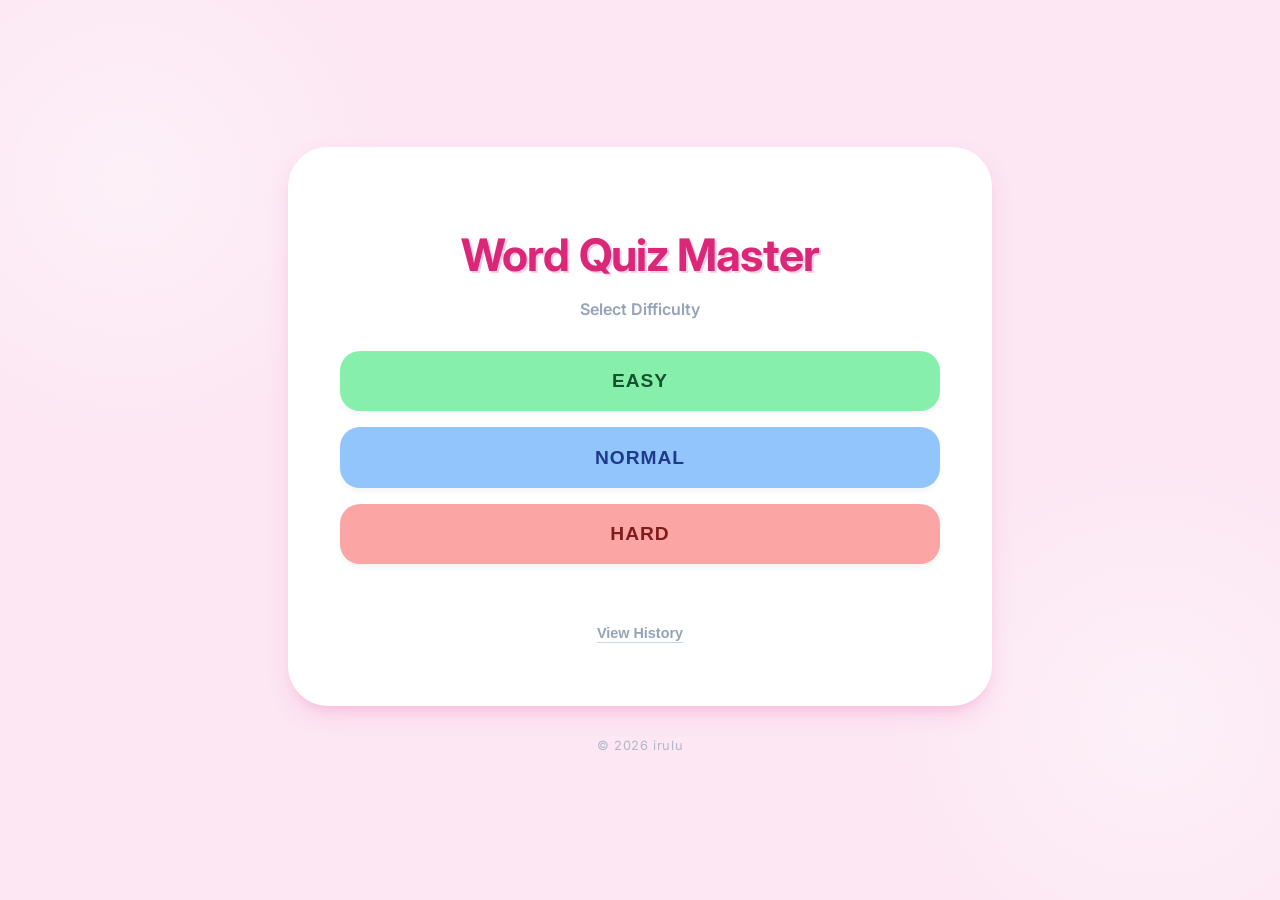
==== quiz/index.html @ e029f4ac "Add files via upload" ====
<!DOCTYPE html>
<html lang="ja">

<head>
    <meta charset="UTF-8">
    <meta name="viewport" content="width=device-width, initial-scale=1.0">
    <title>Word Quiz Master</title>
    <link rel="stylesheet" href="style.css">
    <link rel="preconnect" href="https://fonts.googleapis.com">
    <link rel="preconnect" href="https://fonts.gstatic.com" crossorigin>
    <link
        href="https://fonts.googleapis.com/css2?family=Inter:wght@400;600;800&family=Noto+Sans+JP:wght@400;700&display=swap"
        rel="stylesheet">
</head>

<body>
    <div id="game-container">
        <header>
            <h1>Word Quiz Master</h1>
            <div id="progress-bar-container" class="hidden">
                <div id="progress-bar"></div>
            </div>
        </header>

        <!-- Start Screen -->
        <main id="start-screen">
            <p class="subtitle">Select Difficulty</p>
            <div class="difficulty-options">
                <button class="diff-btn easy" onclick="startGame('easy')">
                    Easy
                </button>
                <button class="diff-btn normal" onclick="startGame('normal')">
                    Normal
                </button>
                <button class="diff-btn hard" onclick="startGame('hard')">
                    Hard
                </button>
            </div>
            <button id="history-btn" class="secondary-btn" onclick="toggleHistory()">
                View History
            </button>
        </main>

        <!-- History Screen -->
        <main id="history-screen" class="hidden">
            <h2>Game History</h2>
            <div id="history-list">
                <!-- History items injected here -->
                <p class="no-history">No games played yet.</p>
            </div>
            <button class="secondary-btn" onclick="toggleHistory()">Back to Menu</button>
        </main>

        <!-- Quiz Area -->
        <main id="quiz-area" class="hidden">
            <div id="question-container">
                <p id="question-text">Loading...</p>
            </div>
            <div id="options-container" class="grid-options">
                <!-- Options will be injected here by JS -->
            </div>
        </main>

        <!-- Result Area -->
        <footer id="result-area" class="hidden">
            <div class="result-content">
                <h2>Game Over 🎉</h2>
                <div class="score-display">
                    <span id="final-score">0</span>
                    <span class="score-label">Points</span>
                </div>
                <p id="feedback-text">Good Job!</p>
                <button id="restart-btn">Play Again</button>
                <button class="secondary-btn" onclick="resetGame()">Back to Menu</button>
            </div>
        </footer>
    </div>
    <footer id="app-footer">
        © 2026 irulu
    </footer>
    <script src="script.js"></script>
</body>

</html>
---- quiz/style.css ----
:root {
    /* Pop & Cute Palette */
    --bg-color: #fce7f3;
    /* Light pink background */
    --card-bg: #ffffff;
    --text-main: #475569;
    --text-muted: #94a3b8;

    /* Difficulty Colors (Pastel Pop) */
    --easy-color: #86efac;
    /* Pastel Green */
    --easy-text: #14532d;
    --normal-color: #93c5fd;
    /* Pastel Blue */
    --normal-text: #1e3a8a;
    --hard-color: #fca5a5;
    /* Pastel Red */
    --hard-text: #7f1d1d;

    --primary-btn: #f0abfc;
    /* Pastel Purple */
    --primary-btn-hover: #e879f9;
    --accent: #fcd34d;
    /* Yellow */
}

body {
    margin: 0;
    font-family: 'Inter', 'Noto Sans JP', sans-serif;
    background-color: var(--bg-color);
    background-image:
        radial-gradient(circle at 10% 20%, rgba(255, 255, 255, 0.4) 0%, transparent 20%),
        radial-gradient(circle at 90% 80%, rgba(255, 255, 255, 0.4) 0%, transparent 20%);
    color: var(--text-main);
    display: flex;
    flex-direction: column;
    /* Changed for footer alignment */
    justify-content: center;
    align-items: center;
    min-height: 100vh;
    padding: 1rem;
    box-sizing: border-box;
}

#game-container {
    background: var(--card-bg);
    border: 4px solid #fff;
    padding: 2.5rem;
    border-radius: 40px;
    /* Super rounded */
    box-shadow:
        0 10px 25px -5px rgba(244, 114, 182, 0.3),
        0 8px 10px -6px rgba(244, 114, 182, 0.2);
    width: 100%;
    max-width: 500px;
    text-align: center;
    animation: bounceIn 0.6s cubic-bezier(0.175, 0.885, 0.32, 1.275);
    position: relative;
    max-height: 85vh;
    /* Adjusted for footer space */
    overflow-y: auto;
    flex-grow: 0;
}

@keyframes bounceIn {
    0% {
        opacity: 0;
        transform: scale(0.8);
    }

    100% {
        opacity: 1;
        transform: scale(1);
    }
}

h1 {
    font-size: 2.2rem;
    margin-bottom: 0.5rem;
    color: #db2777;
    /* Pink text */
    letter-spacing: -0.02em;
    line-height: 1.2;
    text-shadow: 2px 2px 0px #fbcfe8;
}

.subtitle {
    color: var(--text-muted);
    margin-bottom: 2rem;
    font-size: 1rem;
    font-weight: 600;
}

#progress-bar-container {
    width: 100%;
    height: 12px;
    background: #f1f5f9;
    border-radius: 6px;
    margin: 1.5rem 0;
    overflow: hidden;
    border: 2px solid #e2e8f0;
}

#progress-bar {
    height: 100%;
    background: linear-gradient(90deg, #f0abfc, #a855f7);
    width: 0%;
    transition: width 0.3s ease;
    border-radius: 4px;
}

/* Buttons */
button {
    background: #fff;
    border: 2px solid #e2e8f0;
    color: var(--text-main);
    padding: 1rem;
    border-radius: 20px;
    /* Bubbly */
    font-size: 1.1rem;
    font-weight: 700;
    cursor: pointer;
    transition: all 0.2s cubic-bezier(0.4, 0, 0.2, 1);
    width: 100%;
    box-shadow: 0 4px 6px -1px rgba(0, 0, 0, 0.05);
}

button:hover {
    transform: translateY(-3px);
    box-shadow: 0 10px 15px -3px rgba(0, 0, 0, 0.1);
}

button:active {
    transform: translateY(0);
}

/* Secondary Button (History/Back) */
.secondary-btn {
    background: transparent;
    border: none;
    box-shadow: none;
    margin-top: 1rem;
    font-size: 0.9rem;
    padding: 0.8rem;
    color: #94a3b8;
    text-decoration: underline;
    text-decoration-color: #cbd5e1;
    text-underline-offset: 4px;
}

.secondary-btn:hover {
    background: transparent;
    color: #64748b;
    transform: none;
    box-shadow: none;
    text-decoration-color: #94a3b8;
}

/* Start Screen */
.difficulty-options {
    display: flex;
    flex-direction: column;
    gap: 1rem;
    margin-bottom: 2rem;
}

.diff-btn {
    border-width: 0;
    font-size: 1.2rem;
    padding: 1.2rem;
    text-transform: uppercase;
    letter-spacing: 0.05em;
}

.diff-btn.easy {
    background: var(--easy-color);
    color: var(--easy-text);
}

.diff-btn.normal {
    background: var(--normal-color);
    color: var(--normal-text);
}

.diff-btn.hard {
    background: var(--hard-color);
    color: var(--hard-text);
}

.diff-btn:hover {
    filter: brightness(1.05);
}

/* History Screen */
#history-list {
    text-align: left;
    max-height: 300px;
    overflow-y: auto;
    background: #f8fafc;
    border-radius: 20px;
    padding: 1rem;
    margin-bottom: 1rem;
    border: 2px solid #e2e8f0;
}

.history-item {
    display: flex;
    justify-content: space-between;
    padding: 0.8rem;
    border-bottom: 2px dashed #e2e8f0;
    font-size: 0.95rem;
}

.history-item:last-child {
    border-bottom: none;
}

.history-score {
    font-weight: 800;
    color: #db2777;
}

.history-date {
    color: var(--text-muted);
    font-size: 0.8rem;
}

.no-history {
    text-align: center;
    color: var(--text-muted);
    font-style: italic;
    padding: 1rem;
}

/* Quiz Area */
#question-text {
    font-size: 1.6rem;
    font-weight: 800;
    margin-bottom: 2rem;
    line-height: 1.4;
    min-height: 3em;
    display: flex;
    align-items: center;
    justify-content: center;
    color: #334155;
}

.grid-options {
    display: grid;
    grid-template-columns: 1fr;
    gap: 1rem;
}

.option-btn {
    text-align: center;
    padding: 1.2rem;
    background: #fff;
    border: 2px solid #e2e8f0;
    color: #475569;
}

.option-btn:hover {
    background: #f0f9ff;
    border-color: #38bdf8;
    color: #0c4a6e;
}

/* Result Styles */
.score-display {
    font-size: 4rem;
    font-weight: 900;
    color: #db2777;
    margin: 1rem 0;
    display: flex;
    flex-direction: column;
    align-items: center;
    line-height: 1;
    text-shadow: 3px 3px 0px #fbcfe8;
}

.score-label {
    font-size: 1.1rem;
    color: var(--text-muted);
    font-weight: 600;
    margin-top: 0.5rem;
    text-shadow: none;
}

#restart-btn {
    background: var(--primary-btn);
    color: #fff;
    border: none;
    margin-top: 1.5rem;
    width: 100%;
    font-size: 1.2rem;
    padding: 1.2rem;
    text-shadow: 1px 1px 0px rgba(0, 0, 0, 0.1);
}

#restart-btn:hover {
    background: var(--primary-btn-hover);
    box-shadow: 0 10px 20px -5px rgba(232, 121, 249, 0.4);
}

.hidden {
    display: none !important;
}

/* Footer Styles */
#app-footer {
    margin-top: 2rem;
    font-size: 0.8rem;
    color: var(--text-muted);
    font-family: 'Inter', sans-serif;
    letter-spacing: 0.05em;
    opacity: 0.7;
}

/* Larger Screens */
@media (min-width: 640px) {
    #game-container {
        padding: 3rem;
        max-width: 600px;
    }

    .grid-options {
        grid-template-columns: 1fr 1fr;
        gap: 1.2rem;
    }

    h1 {
        font-size: 2.8rem;
    }
}
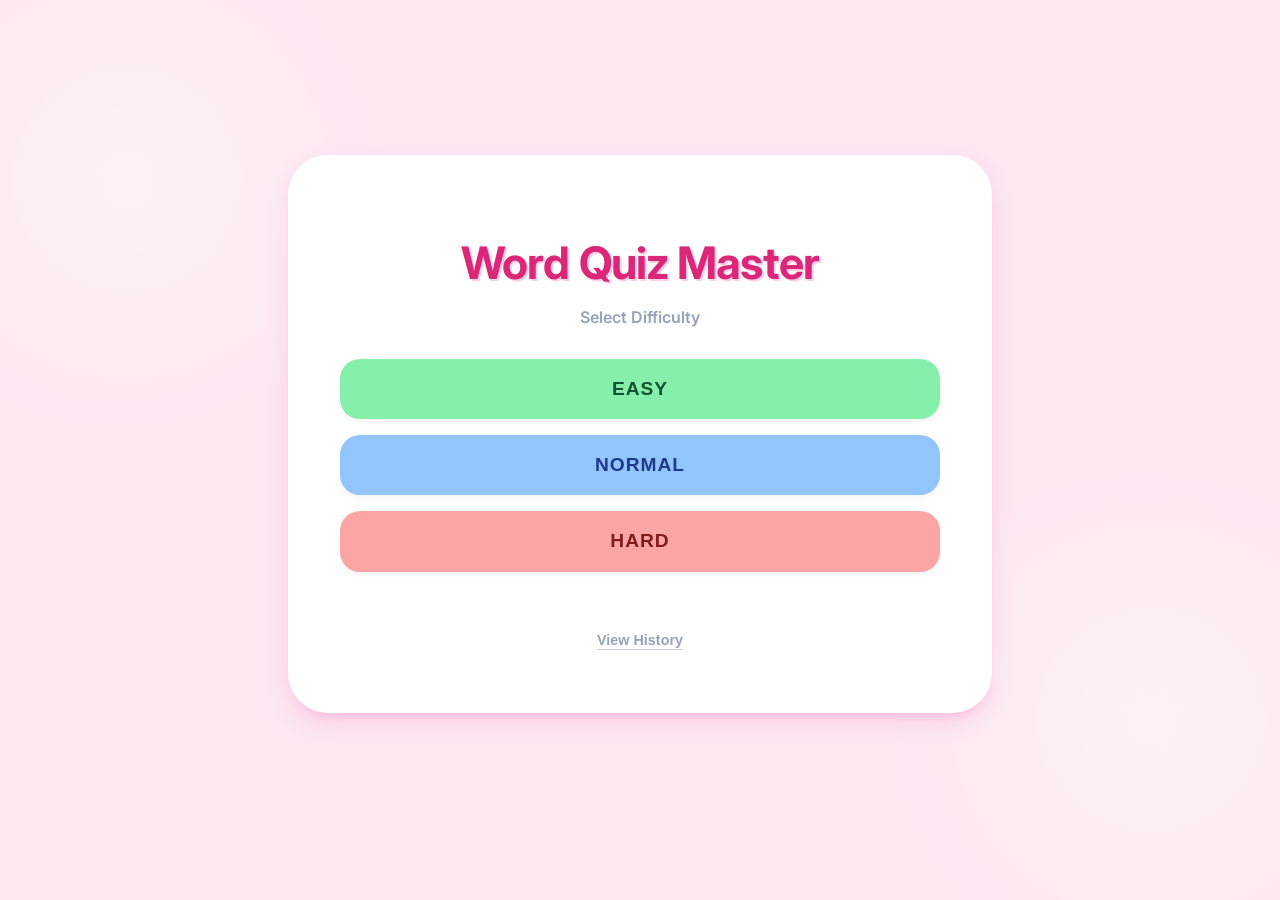
==== commit d7c8a7d8: "aaaaaa" ====
--- a/quiz/index.html
+++ b/quiz/index.html
@@ -76,9 +76,9 @@
         </footer>
     </div>
     <footer id="app-footer">
-        © 2026 irulu
+        
     </footer>
     <script src="script.js"></script>
 </body>
 
-</html>+</html>
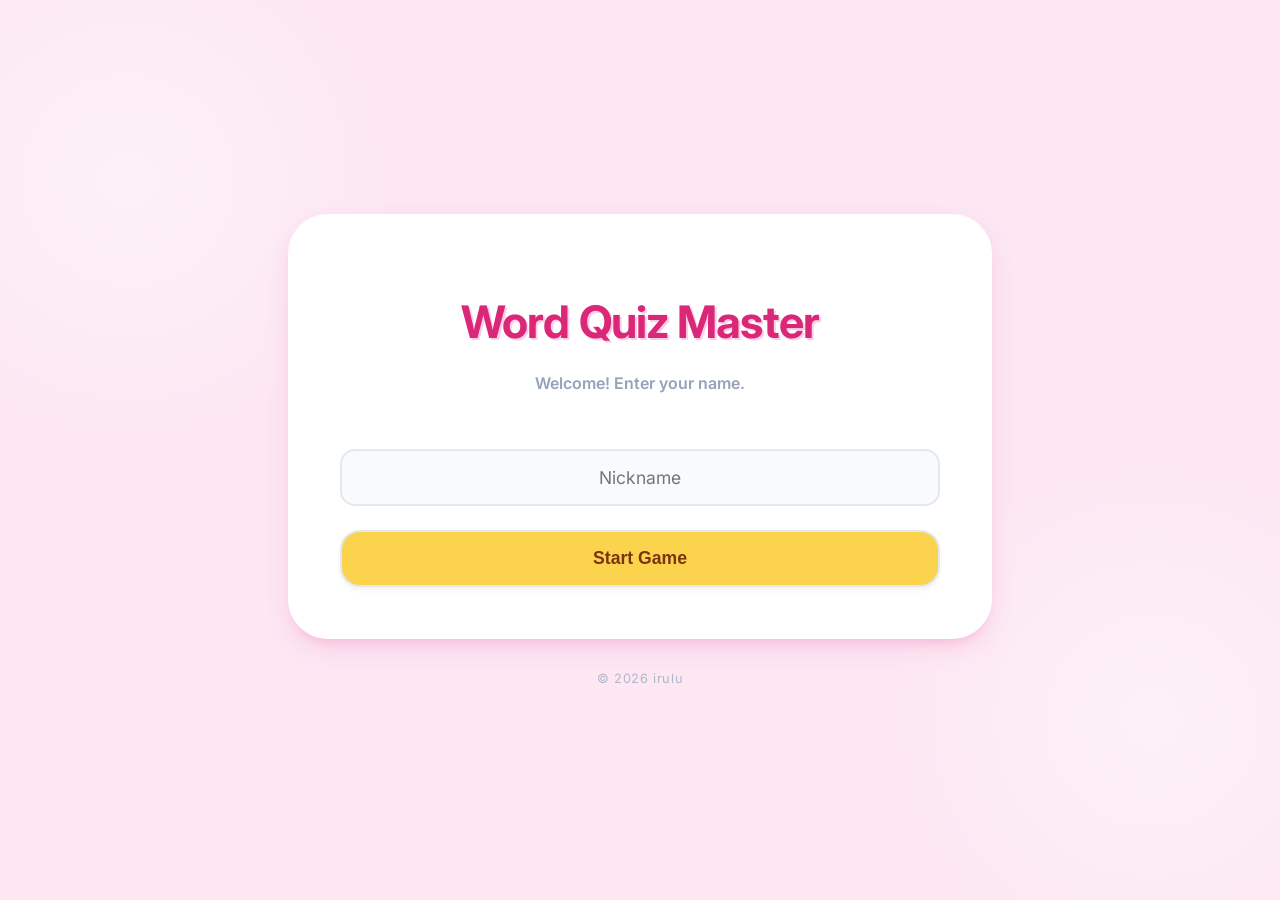
==== commit 0e0095b2: "new word quiz-IA" ====
--- a/quiz/index.html
+++ b/quiz/index.html
@@ -16,14 +16,25 @@
 <body>
     <div id="game-container">
         <header>
+            <div id="header-top" class="hidden">
+                <span id="player-name-display">Player</span>
+                <button id="exit-btn" onclick="exitGame()">✕</button>
+            </div>
             <h1>Word Quiz Master</h1>
             <div id="progress-bar-container" class="hidden">
                 <div id="progress-bar"></div>
             </div>
         </header>
 
+        <!-- Login Screen -->
+        <main id="login-screen">
+            <p class="subtitle">Welcome! Enter your name.</p>
+            <input type="text" id="nickname-input" placeholder="Nickname" maxlength="10">
+            <button id="login-btn" onclick="registerUser()">Start Game</button>
+        </main>
+
         <!-- Start Screen -->
-        <main id="start-screen">
+        <main id="start-screen" class="hidden">
             <p class="subtitle">Select Difficulty</p>
             <div class="difficulty-options">
                 <button class="diff-btn easy" onclick="startGame('easy')">
@@ -36,9 +47,14 @@
                     Hard
                 </button>
             </div>
-            <button id="history-btn" class="secondary-btn" onclick="toggleHistory()">
-                View History
-            </button>
+            <div class="menu-buttons">
+                <button id="history-btn" class="secondary-btn" onclick="toggleHistory()">
+                    View History
+                </button>
+                <button id="vocab-btn" class="secondary-btn" onclick="toggleWordList()">
+                    My Words 📚
+                </button>
+            </div>
         </main>
 
         <!-- History Screen -->
@@ -51,6 +67,25 @@
             <button class="secondary-btn" onclick="toggleHistory()">Back to Menu</button>
         </main>
 
+        <!-- Word List Screen -->
+        <main id="word-list-screen" class="hidden">
+            <h2>My Vocabulary</h2>
+            <div id="word-stats-summary">
+                <div class="stat-box mastered">
+                    <span class="stat-num" id="stat-mastered">0</span>
+                    <span class="stat-label">Mastered</span>
+                </div>
+                <div class="stat-box review">
+                    <span class="stat-num" id="stat-review">0</span>
+                    <span class="stat-label">Review</span>
+                </div>
+            </div>
+            <div id="vocab-list">
+                <!-- Word items injected here -->
+            </div>
+            <button class="secondary-btn" onclick="toggleWordList()">Back to Menu</button>
+        </main>
+
         <!-- Quiz Area -->
         <main id="quiz-area" class="hidden">
             <div id="question-container">
@@ -59,26 +94,51 @@
             <div id="options-container" class="grid-options">
                 <!-- Options will be injected here by JS -->
             </div>
+
+            <!-- Immediate Feedback Overlay -->
+            <div id="feedback-overlay" class="hidden">
+                <div class="feedback-content">
+                    <h2 id="feedback-title">Correct!</h2>
+                    <p id="feedback-detail">Meaning: ...</p>
+                    <button id="next-btn" onclick="nextQuestion()">Next Question ➜</button>
+                </div>
+            </div>
         </main>
 
         <!-- Result Area -->
         <footer id="result-area" class="hidden">
             <div class="result-content">
                 <h2>Game Over 🎉</h2>
+
+                <!-- Pie Chart Container -->
+                <div id="chart-container">
+                    <div id="score-pie-chart">
+                        <span id="score-text-center">0%</span>
+                    </div>
+                </div>
+
                 <div class="score-display">
-                    <span id="final-score">0</span>
-                    <span class="score-label">Points</span>
+                    <span id="final-score">0</span> / 5
                 </div>
                 <p id="feedback-text">Good Job!</p>
+
+                <!-- Review List Container -->
+                <div id="review-container">
+                    <h3>Review & Mnemonics</h3>
+                    <div id="review-list">
+                        <!-- Review items injected here -->
+                    </div>
+                </div>
+
                 <button id="restart-btn">Play Again</button>
                 <button class="secondary-btn" onclick="resetGame()">Back to Menu</button>
             </div>
         </footer>
     </div>
     <footer id="app-footer">
-        
+        © 2026 irulu
     </footer>
     <script src="script.js"></script>
 </body>
 
-</html>
+</html>
--- a/quiz/style.css
+++ b/quiz/style.css
@@ -331,4 +331,350 @@
     h1 {
         font-size: 2.8rem;
     }
+}
+
+/* Header Updates */
+#header-top {
+    display: flex;
+    justify-content: space-between;
+    align-items: center;
+    margin-bottom: 2rem;
+    width: 100%;
+}
+
+#player-name-display {
+    font-weight: 700;
+    color: var(--primary-btn);
+    background: #fff;
+    padding: 0.4rem 1rem;
+    border-radius: 20px;
+    border: 2px solid #fce7f3;
+    font-size: 0.9rem;
+}
+
+#exit-btn {
+    background: #ff8a80;
+    /* Soft Red */
+    color: white;
+    border: none;
+    width: 36px;
+    height: 36px;
+    border-radius: 50%;
+    font-size: 1.2rem;
+    display: flex;
+    align-items: center;
+    justify-content: center;
+    padding: 0;
+    box-shadow: 0 4px 6px -1px rgba(255, 138, 128, 0.3);
+}
+
+#exit-btn:hover {
+    background: #ff5252;
+    transform: rotate(90deg);
+}
+
+/* Login Screen */
+#login-screen {
+    display: flex;
+    flex-direction: column;
+    gap: 1.5rem;
+}
+
+#nickname-input {
+    padding: 1rem;
+    border: 2px solid #e2e8f0;
+    border-radius: 15px;
+    font-size: 1.1rem;
+    text-align: center;
+    outline: none;
+    background: #f8fafc;
+    color: var(--text-main);
+    font-family: inherit;
+    width: 100%;
+    box-sizing: border-box;
+    transition: all 0.3s ease;
+}
+
+#nickname-input:focus {
+    border-color: var(--primary-btn);
+    background: #fff;
+    box-shadow: 0 0 0 4px rgba(240, 171, 252, 0.2);
+}
+
+#login-btn {
+    background: var(--accent);
+    color: #78350f;
+    /* Darker yellow/brown text */
+}
+
+/* Feedback Overlay */
+#feedback-overlay {
+    position: absolute;
+    top: 0;
+    left: 0;
+    width: 100%;
+    height: 100%;
+    background: rgba(255, 255, 255, 0.95);
+    display: flex;
+    justify-content: center;
+    align-items: center;
+    border-radius: 36px;
+    z-index: 10;
+    animation: fadeIn 0.3s ease;
+}
+
+.feedback-content {
+    text-align: center;
+    padding: 2rem;
+}
+
+#feedback-title {
+    font-size: 2.5rem;
+    margin: 0 0 1rem 0;
+    font-weight: 900;
+}
+
+#feedback-title.correct {
+    color: var(--easy-color);
+    text-shadow: 2px 2px 0 #14532d;
+}
+
+#feedback-title.wrong {
+    color: var(--hard-color);
+    text-shadow: 2px 2px 0 #7f1d1d;
+}
+
+#next-btn {
+    background: var(--primary-btn);
+    margin-top: 1.5rem;
+    color: white;
+}
+
+/* Pie Chart */
+#chart-container {
+    display: flex;
+    justify-content: center;
+    margin: 1.5rem 0;
+}
+
+#score-pie-chart {
+    width: 150px;
+    height: 150px;
+    border-radius: 50%;
+    background: conic-gradient(var(--easy-color) 0% 0%, #e2e8f0 0% 100%);
+    display: flex;
+    justify-content: center;
+    align-items: center;
+    position: relative;
+    box-shadow: 0 4px 10px rgba(0, 0, 0, 0.1);
+}
+
+#score-pie-chart::before {
+    content: "";
+    position: absolute;
+    width: 110px;
+    height: 110px;
+    background: var(--card-bg);
+    border-radius: 50%;
+}
+
+#score-text-center {
+    position: relative;
+    font-size: 2rem;
+    font-weight: 800;
+    color: var(--text-main);
+}
+
+/* Review List - SPACIOUS DESIGN */
+#review-container {
+    text-align: left;
+    margin: 2rem 0;
+}
+
+#review-list {
+    display: flex;
+    flex-direction: column;
+    gap: 1.5rem;
+    /* Increased gap */
+    max-height: 50vh;
+    /* Allow generous scrolling */
+    overflow-y: auto;
+    padding-right: 0.5rem;
+    /* Space for scrollbar */
+}
+
+.review-item {
+    background: #ffffff;
+    border: 2px solid #e2e8f0;
+    border-radius: 20px;
+    padding: 1.5rem;
+    position: relative;
+    box-shadow: 0 4px 6px -1px rgba(0, 0, 0, 0.05);
+}
+
+.review-item.correct {
+    border-left: 8px solid var(--easy-color);
+}
+
+.review-item.wrong {
+    border-left: 8px solid var(--hard-color);
+}
+
+.review-header {
+    display: flex;
+    justify-content: space-between;
+    align-items: center;
+    margin-bottom: 1rem;
+    border-bottom: 2px dashed #f1f5f9;
+    padding-bottom: 0.5rem;
+}
+
+.review-word {
+    font-size: 1.3rem;
+    font-weight: 800;
+    color: var(--text-main);
+}
+
+.review-mark {
+    font-size: 1.6rem;
+}
+
+.review-details {
+    font-size: 1rem;
+    color: var(--text-main);
+    line-height: 1.5;
+    text-align: left;
+}
+
+.review-explanation {
+    margin-top: 0.5rem;
+    color: var(--text-muted);
+}
+
+.review-mnemonic {
+    background: #fffbeb;
+    /* light yellow */
+    padding: 0.8rem;
+    border-radius: 12px;
+    margin-top: 0.8rem;
+    color: #b45309;
+    font-style: italic;
+    font-size: 0.95rem;
+    border: 2px dashed #fcd34d;
+    display: block;
+    /* Ensure it takes full width */
+}
+
+/* Menu Buttons */
+.menu-buttons {
+    display: flex;
+    gap: 1rem;
+    justify-content: center;
+    margin-top: 1rem;
+}
+
+/* Word List Screen */
+#word-stats-summary {
+    display: flex;
+    justify-content: center;
+    gap: 1rem;
+    margin-bottom: 2rem;
+}
+
+.stat-box {
+    background: #f8fafc;
+    border: 2px solid #e2e8f0;
+    border-radius: 16px;
+    padding: 1rem;
+    width: 100px;
+    display: flex;
+    flex-direction: column;
+    align-items: center;
+}
+
+.stat-box.mastered {
+    border-color: var(--easy-color);
+    background: #f0fdf4;
+}
+
+.stat-box.review {
+    border-color: var(--hard-color);
+    background: #fef2f2;
+}
+
+.stat-num {
+    font-size: 2rem;
+    font-weight: 900;
+}
+
+.stat-box.mastered .stat-num {
+    color: var(--easy-text);
+}
+
+.stat-box.review .stat-num {
+    color: var(--hard-text);
+}
+
+.stat-label {
+    font-size: 0.8rem;
+    color: var(--text-muted);
+    text-transform: uppercase;
+    letter-spacing: 0.05em;
+    margin-top: 0.2rem;
+}
+
+#vocab-list {
+    max-height: 400px;
+    overflow-y: auto;
+    text-align: left;
+    display: flex;
+    flex-direction: column;
+    gap: 0.8rem;
+}
+
+.vocab-item {
+    background: white;
+    padding: 1rem;
+    border-radius: 12px;
+    border: 1px solid #e2e8f0;
+    display: flex;
+    justify-content: space-between;
+    align-items: center;
+    box-shadow: 0 1px 2px rgba(0, 0, 0, 0.05);
+}
+
+.vocab-item.mastered-item {
+    border-left: 5px solid var(--easy-color);
+}
+
+.vocab-item.review-item {
+    border-left: 5px solid var(--hard-color);
+}
+
+.vocab-word {
+    font-weight: 700;
+    font-size: 1.1rem;
+    color: var(--text-main);
+}
+
+.vocab-meaning {
+    font-size: 0.9rem;
+    color: var(--text-muted);
+}
+
+.vocab-status {
+    font-size: 0.8rem;
+    padding: 0.2rem 0.6rem;
+    border-radius: 99px;
+    font-weight: 600;
+}
+
+.vocab-status.is-mastered {
+    background: var(--easy-color);
+    color: var(--easy-text);
+}
+
+.vocab-status.is-review {
+    background: var(--hard-color);
+    color: white;
 }
